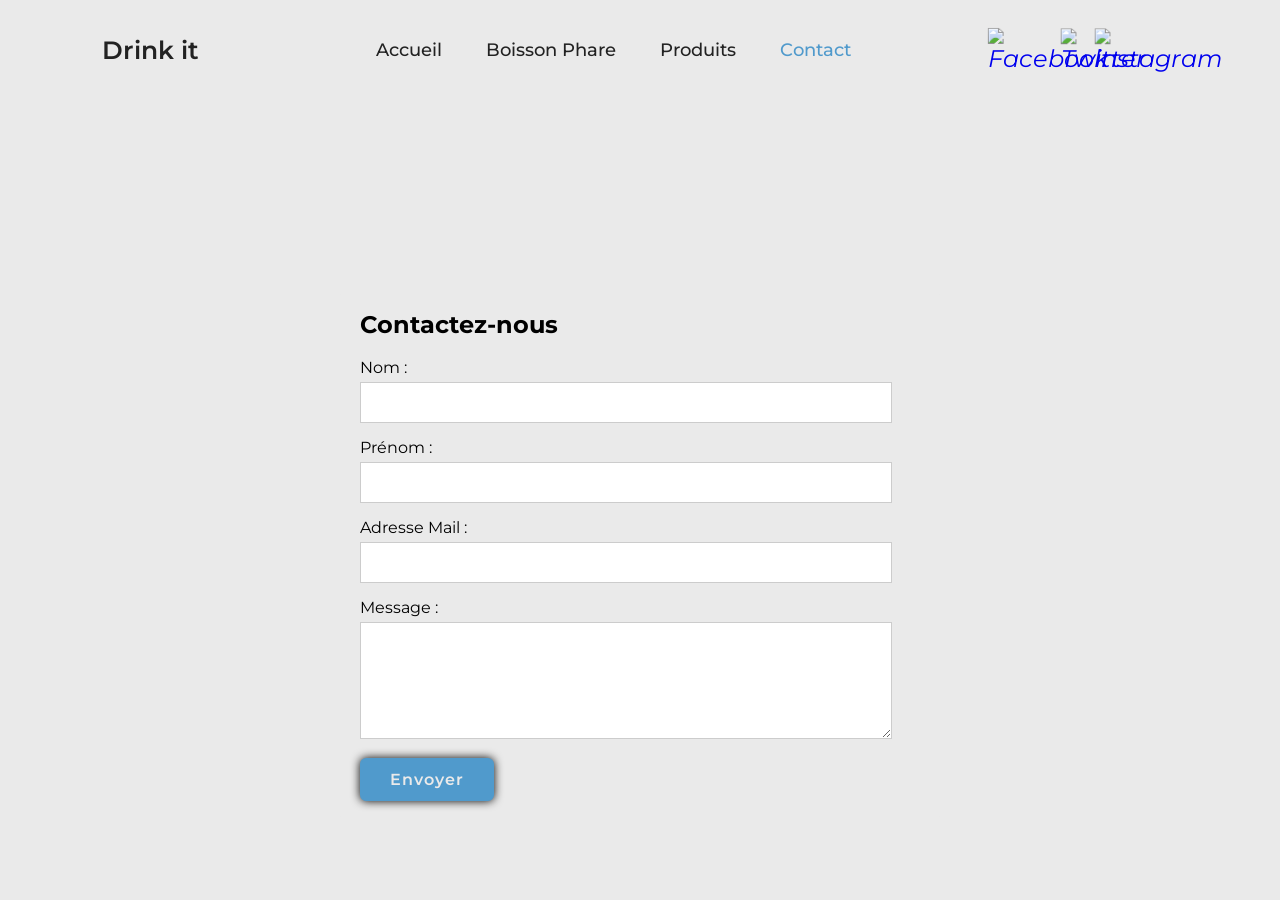
==== contact.html @ ccd391dd "Create repository" ====
<!DOCTYPE html>
<html lang="en">
  <head>
    <meta charset="UTF-8" />
    <meta name="viewport" content="width=device-width, initial-scale=1.0" />
    <title>Drink it</title>
    <link rel="stylesheet" href="contact.css" />
    <link rel="icon" href="asset/image/Logo.png" />
  </head>
  <body>
    <header class="header">
      <a href="index.html" class="logo">Drink it</a>
      <nav class="navbar">
        <a href="index.html" style="--i: 1">Accueil</a>
        <a href="produitphare.html" style="--i: 2">Boisson Phare</a>
        <a href="produits.html" style="--i: 3">Produits</a>
        <a href="contact.html" style="--i: 4" class="active">Contact</a>
      </nav>
      <div class="reseaux">
        <a href="#" style="--i: 1"
          ><i
            ><img
              src="asset/image/facebook.png"
              alt="Facebook"
              width="20"
              height="20" /></i
        ></a>
        <a href="#" style="--i: 2"
          ><i
            ><img
              src="asset/image/twitter.png"
              alt="Twitter"
              width="20"
              height="20" /></i
        ></a>
        <a href="#" style="--i: 3"
          ><i
            ><img
              src="asset/image/instagram.png"
              alt="instagram"
              width="20"
              height="20" /></i
        ></a>
      </div>
    </header>
    <main>
      <section class="contact">
          <div class="Contactez-nous">
          <h2>Contactez-nous</h2>
          </br>
            <form>
              <label for="nom">Nom :</label>
              <input type="text" id="nom">
      
              <label for="Prenom">Prénom :</label>
              <input type="text" id="Prenom">
      
              <label for="email">Adresse Mail :</label>
              <input type="email" id="email"> 
      
              <label for="Message">Message :</label>
              <textarea id="Message" rows="5"></textarea>
      
              <input type="submit" value="Envoyer">
            </form> 
          </div>
      </section>
      </main>
     
      </footer>
    </body>
---- contact.css ----
@import url('https://fonts.googleapis.com/css2?family=Montserrat:ital,wght@0,100..900;1,100..900&display=swap');


*{
    margin: 0;
    padding: 0;
    box-sizing: border-box;
    font-family: 'Montserrat', sans-serif;
}

body {
    background: #eaeaea;
}

.header {
    position: fixed;
    top: 0;
    left: 0;
    width: 100%;
    padding: 30px 8%;
    background: transparent;
    display: flex;
    justify-content: space-between;
    align-items: center;
    z-index: 100;
}

.logo {
    font-size: 25px;
    color: #222;
    text-decoration: none;
    font-weight: 600;
    opacity: 0;
    animation: slideRight 1s ease forwards;
    display: flex;
    align-items: center;
}

.navbar a {
    display: inline-block;
    font-size: 18px;
    color: #222;
    text-decoration: none;
    font-weight: 500;
    margin: 0 20px;
    transition: .3s;
    opacity: 0;
    animation: slideTop .5s ease forwards;
    animation-delay: calc(.2s * var(--i));
}

.navbar a:hover,
.navbar a.active {
    color: #509acc;
}

.reseaux {
    display: flex;
    justify-content: space-between;
    width: 150px;
    height: 40px;
}

.reseaux a {
    display: inline-flex;
    justify-content: center;
    align-items: center;
    width: 40px;
    height: 40px;
    background: transparent;
    border: 2px solid transparent;
    text-decoration: none;
    transform: rotate(45deg);
    transition: .5s;
    opacity: 0;
    animation: slideSci .5s ease forwards;
    animation-delay: calc(.2s * var(--i))
}

.reseaux a:hover {
    border-color: #eaeaea;
}

.reseaux a i {
    font-size: 24px;
    transform: rotate(-45deg);
}

.Contactez-nous {
    position: fixed;
    top: 30%;
    left: 0;
    right: 0;
    max-width: 600px; 
    margin: 20px auto; 
    padding: 20px;
    border-radius: 5px; 
    background-color: #eaeaea;
    opacity: 0;
    animation: slideRight 1s ease forwards;
    animation-delay: 1.6s;
}

footer {
    display: flex;               
    justify-content: space-between; 
    align-items: center;         
    padding: 15px;              
    background-color: #eaeaea;   
    position:fixed;
    bottom: 0px;
    width: 99%;
    left: 0;
}

.iconReseaux {      
    display: flex;           
    gap: 15px;                

}

label {
    display: block; 
    margin-bottom: 5px; 
}

input[type="text"],
input[type="email"],
textarea {
    width: 95%; 
    padding: 10px; 
    margin-bottom: 15px; 
    border: 1px solid #ccc; 
    font-size: 16px; 
    
}

input[type="submit"] {
    display: inline-block;
    padding: 10px 28px;
    background: #509acc;
    border: 2px solid #509acc;
    border-radius: 6px;
    box-shadow: 0 0 10px rgba(0, 0, 0, 1);
    font-size: 16px;
    color: #eaeaea;
    letter-spacing: 1px;
    text-decoration: none;
    font-weight: 600;
    transition: .5s;
    opacity: 0;
    animation: slideTop 1s ease forwards;
    animation-delay: 2s;
}

input[type="submit"]:hover {
    background: transparent;
    color: #509acc;
} 



/* KEYFRAMES ANIMATION */

@keyframes slideRight {
    0% {
        transform: translateX(-100px);
        opacity: 0;
    }

    100% {
        transform: translateX(0);
        opacity: 1;
    }
}

@keyframes slideLeft {
    0% {
        transform: translateX(100px);
        opacity: 0;
    }

    100% {
        transform: translateX(0);
        opacity: 1;
    }
}

@keyframes slideTop {
    0% {
        transform: translateY(100px);
        opacity: 0;
    }

    100% {
        transform: translateY(0);
        opacity: 1;
    }
}

@keyframes slideBottom {
    0% {
        transform: translateY(-100px);
        opacity: 0;
    }

    100% {
        transform: translateY(0);
        opacity: 1;
    }
}

@keyframes slideSci {
    0% {
        transform: translateX(100px) rotate(45deg);
        opacity: 0;
    }

    100% {
        transform: translateX(0) rotate(45deg);
        opacity: 1;
    }
}

@keyframes zoomOut {
    0% {
        transform: scale(1.1);
        opacity: 0;
    }

    100% {
        transform: scale(1);
        opacity: 1;
    }
}
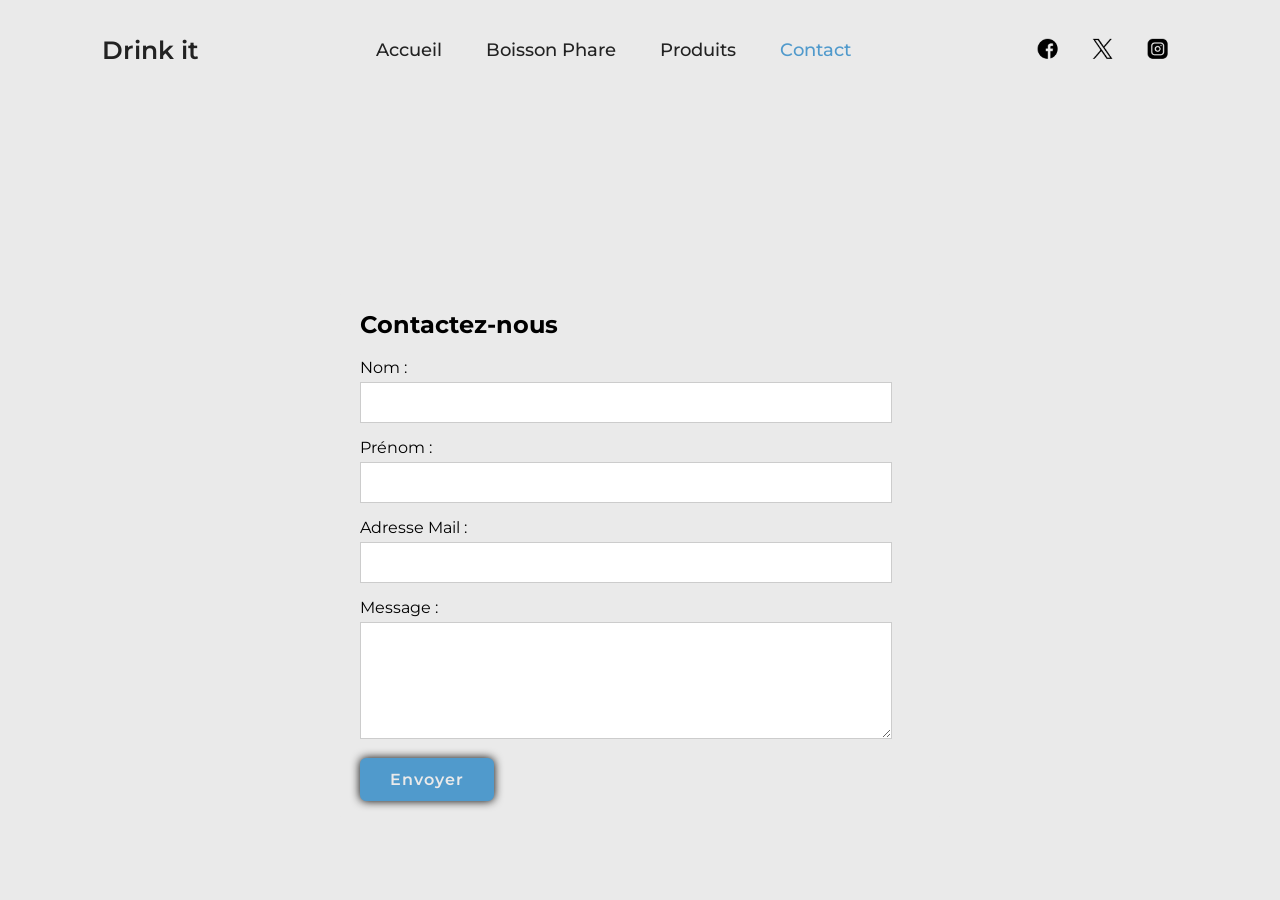
==== commit 8277caf8: "fix header icon" ====
--- a/contact.html
+++ b/contact.html
@@ -20,7 +20,7 @@
         <a href="#" style="--i: 1"
           ><i
             ><img
-              src="asset/image/facebook.png"
+              src="Asset/Image/facebook.png"
               alt="Facebook"
               width="20"
               height="20" /></i
@@ -28,7 +28,7 @@
         <a href="#" style="--i: 2"
           ><i
             ><img
-              src="asset/image/twitter.png"
+              src="Asset/Image/twitter.png"
               alt="Twitter"
               width="20"
               height="20" /></i
@@ -36,7 +36,7 @@
         <a href="#" style="--i: 3"
           ><i
             ><img
-              src="asset/image/instagram.png"
+              src="Asset/Image/instagram.png"
               alt="instagram"
               width="20"
               height="20" /></i
